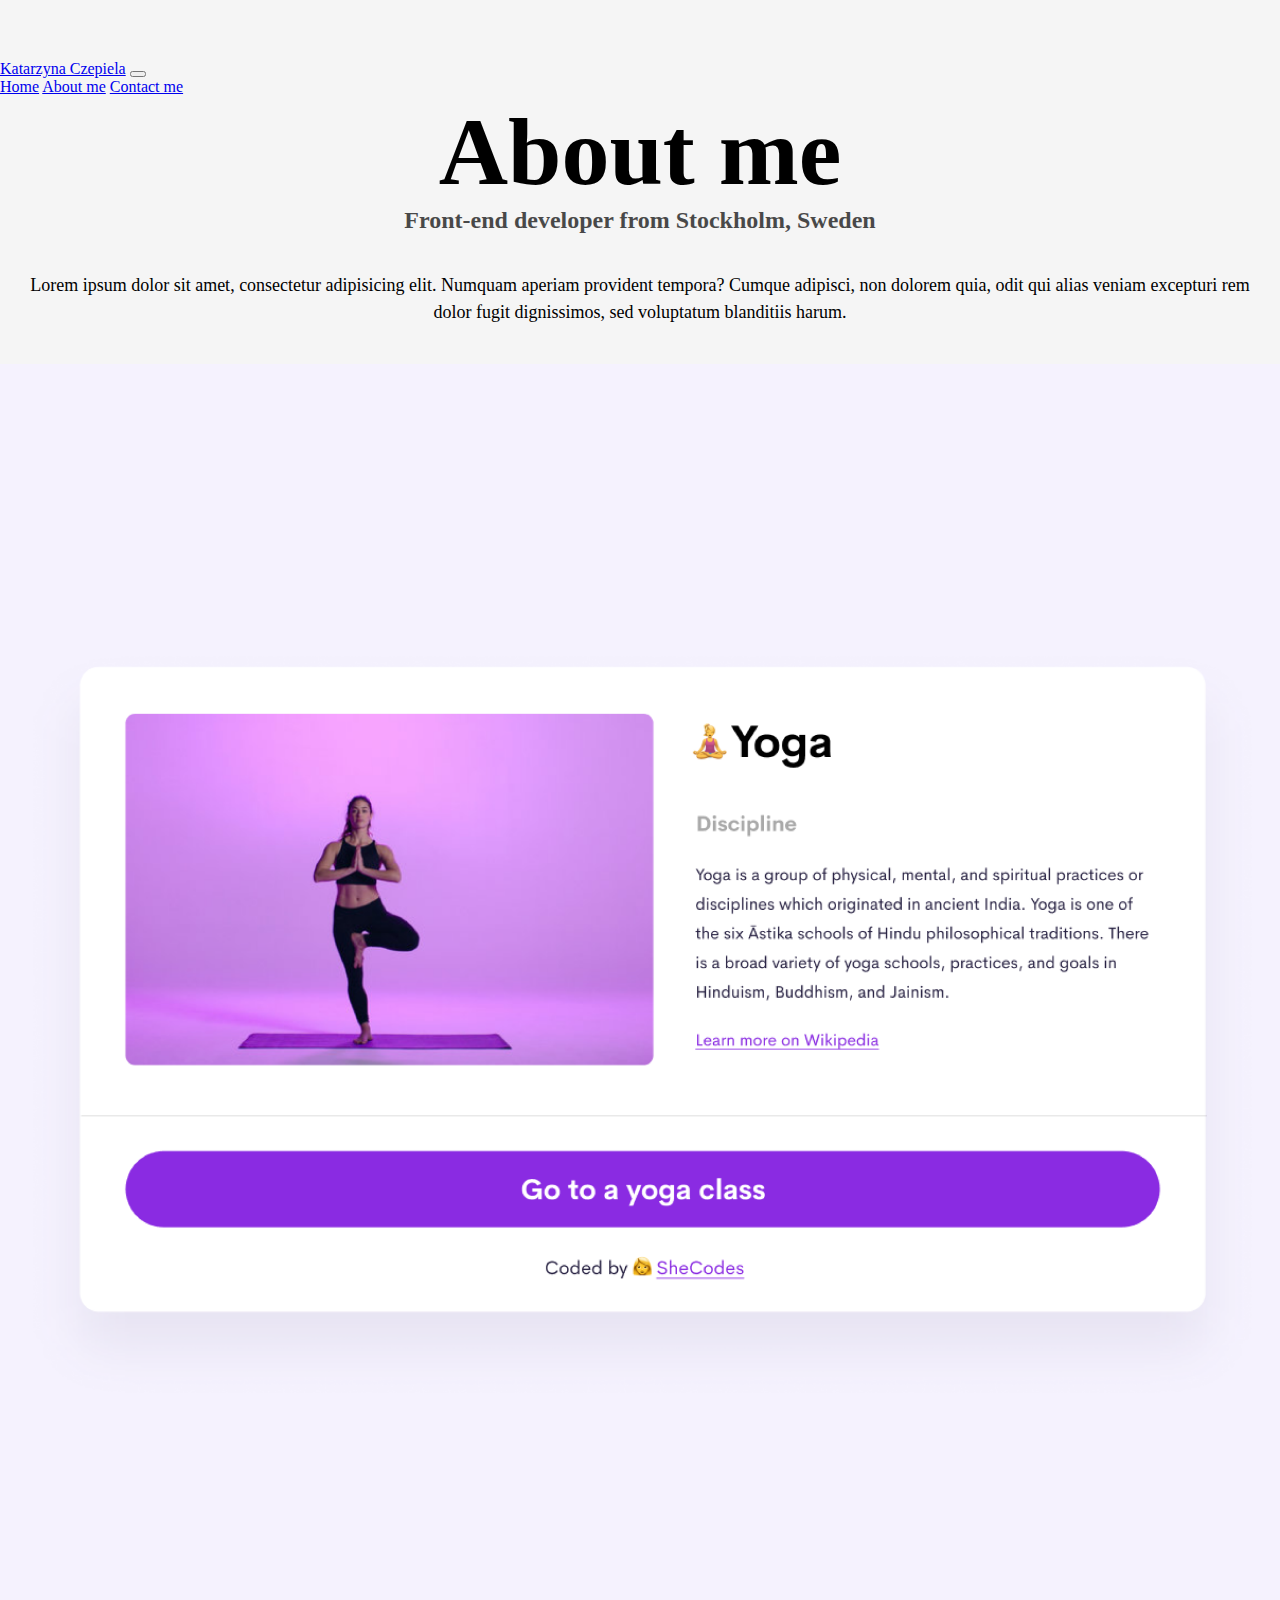
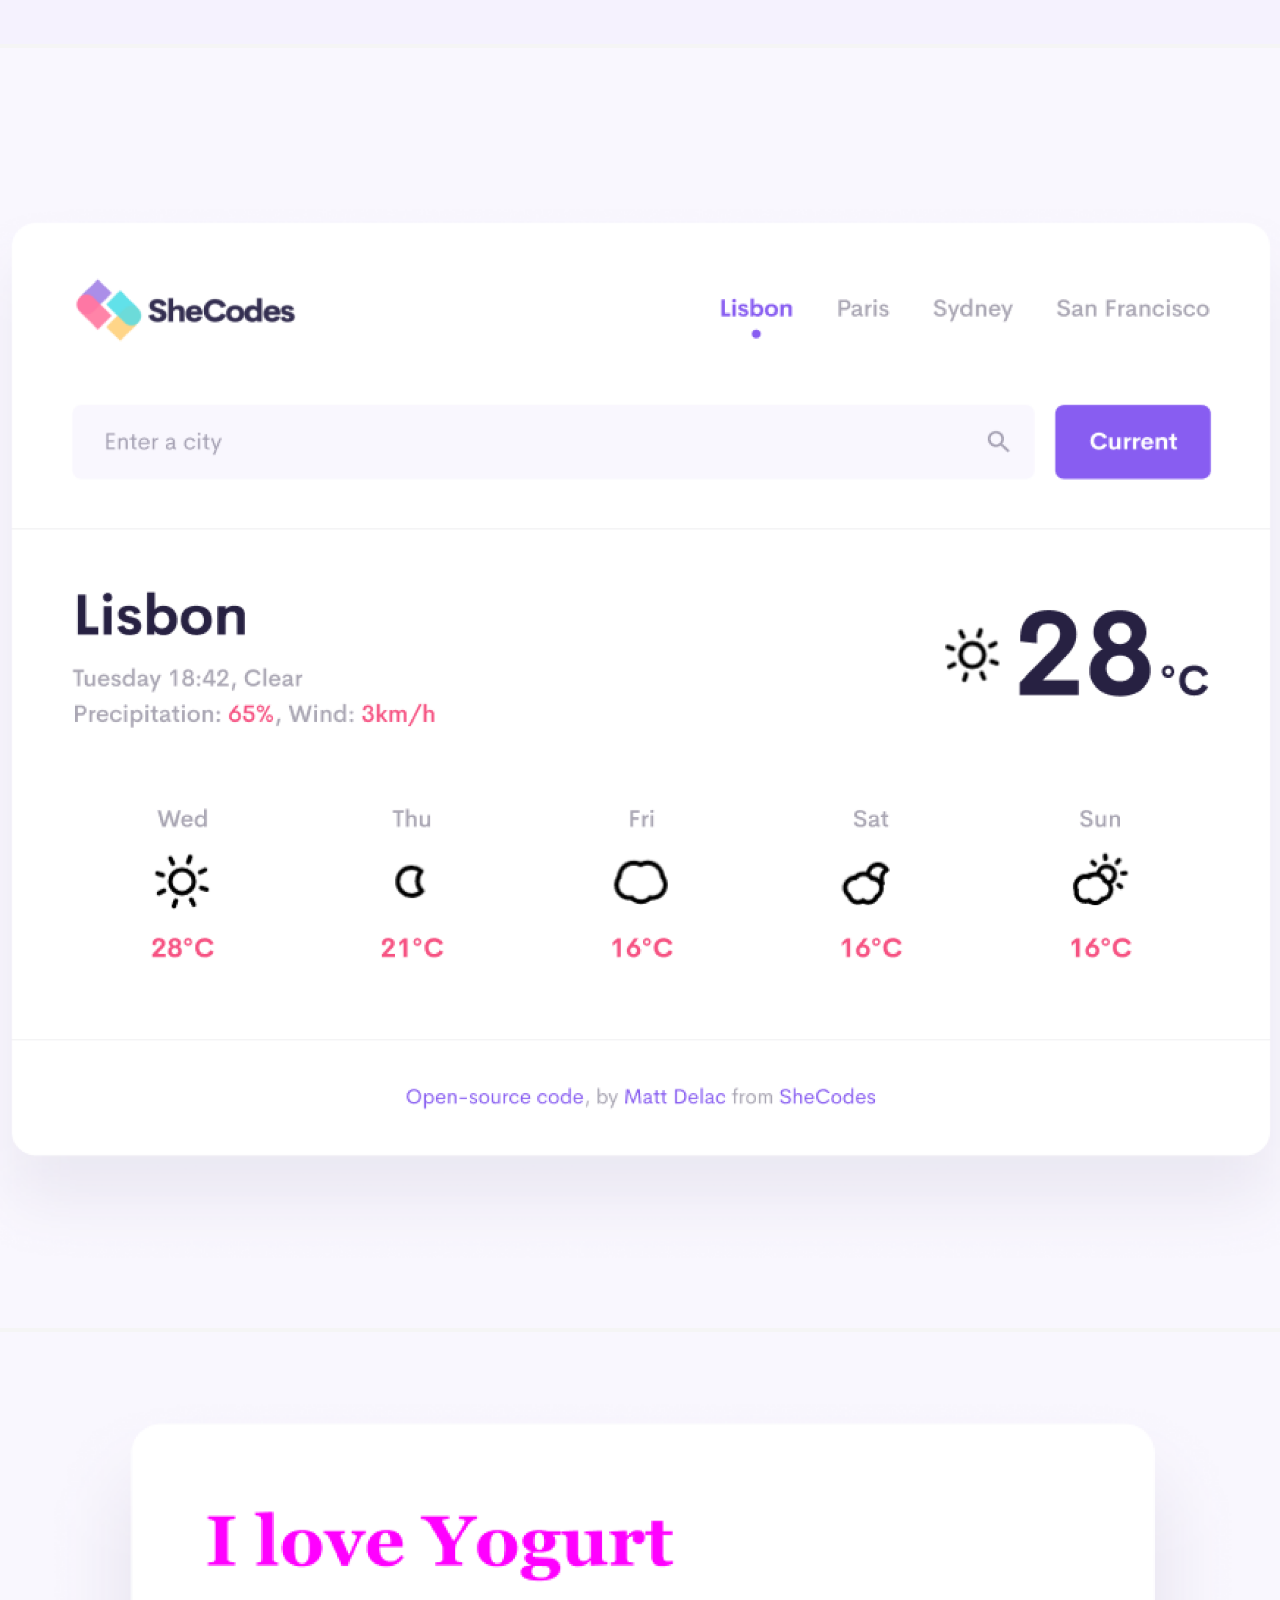
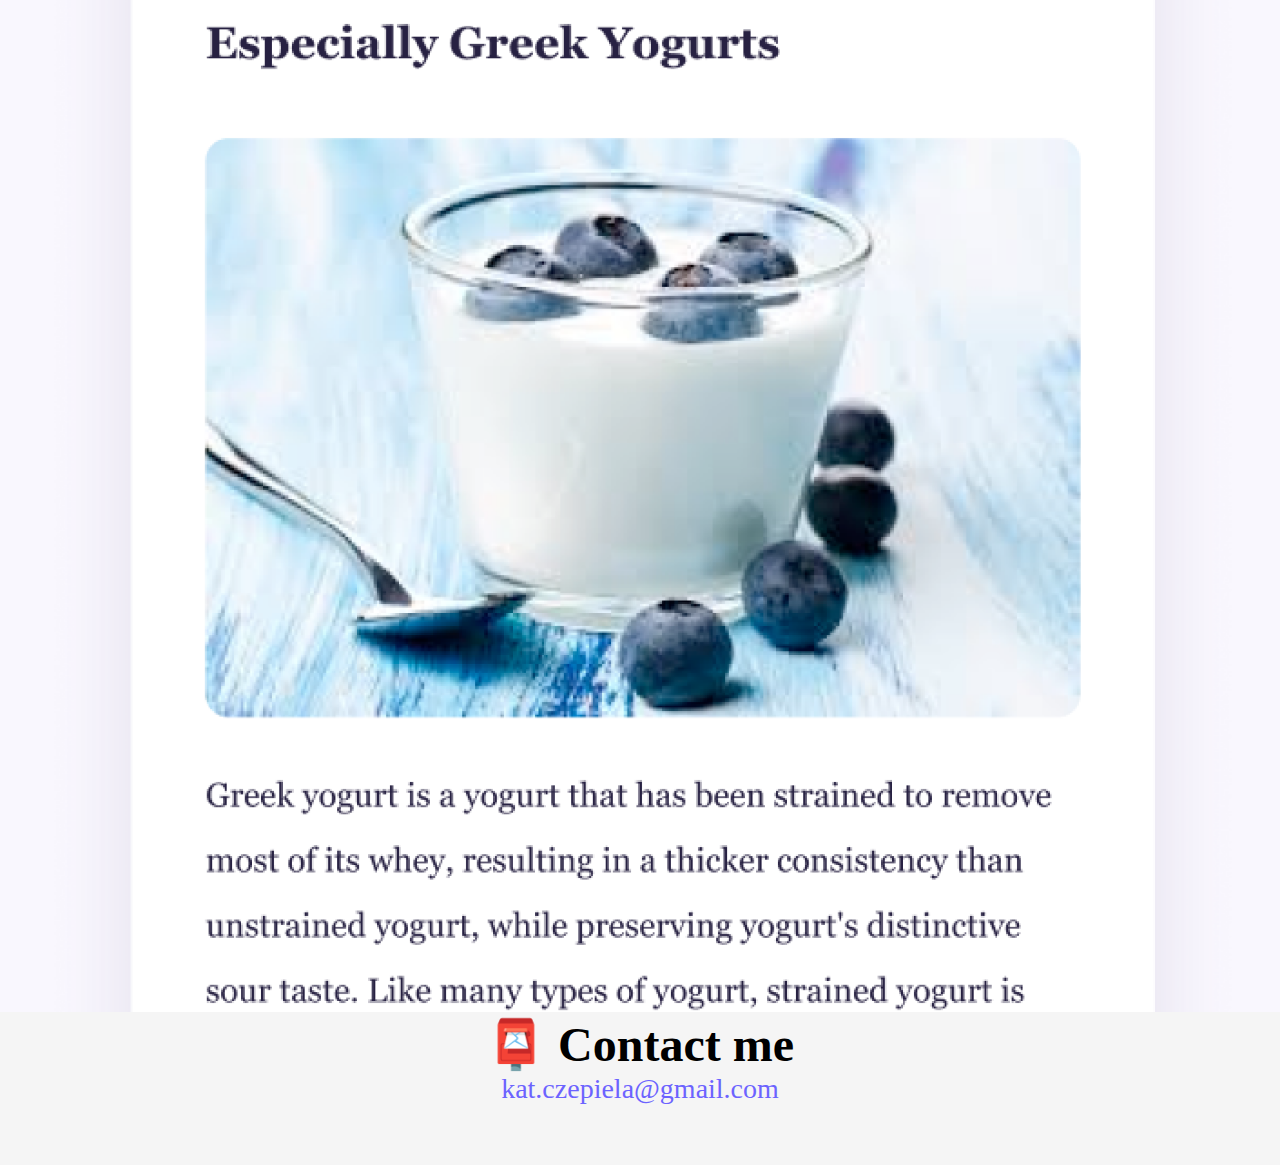
==== about.html @ 3416fa68 "Main structure" ====
<!DOCTYPE html>
<html lang="en">
  <head>
    <link
      href="https://cdn.jsdelivr.net/npm/bootstrap@5.1.3/dist/css/bootstrap.min.css"
      rel="stylesheet"
      integrity="sha384-1BmE4kWBq78iYhFldvKuhfTAU6auU8tT94WrHftjDbrCEXSU1oBoqyl2QvZ6jIW3"
      crossorigin="anonymous"
    />
    <script
      src="https://cdn.jsdelivr.net/npm/bootstrap@5.1.3/dist/js/bootstrap.bundle.min.js"
      integrity="sha384-ka7Sk0Gln4gmtz2MlQnikT1wXgYsOg+OMhuP+IlRH9sENBO0LRn5q+8nbTov4+1p"
      crossorigin="anonymous"
    ></script>
    <meta charset="UTF-8" />
    <meta http-equiv="X-UA-Compatible" content="IE=edge" />
    <meta name="viewport" content="width=device-width, initial-scale=1.0" />
    <link rel="stylesheet" href="style.css" />
    <title>About Katarzyna Czepiela</title>
  </head>
  <body>
    <nav class="navbar navbar-expand-lg navbar-light bg-light fixed-top">
      <div class="container-fluid">
        <a class="navbar-brand" href="/">Katarzyna Czepiela</a>
        <button
          class="navbar-toggler"
          type="button"
          data-bs-toggle="collapse"
          data-bs-target="#navbarNavAltMarkup"
          aria-controls="navbarNavAltMarkup"
          aria-expanded="false"
          aria-label="Toggle navigation"
        >
          <span class="navbar-toggler-icon"></span>
        </button>
        <div class="collapse navbar-collapse" id="navbarNavAltMarkup">
          <div class="navbar-nav">
            <a class="nav-link active" aria-current="page" href="/">Home</a>
            <a class="nav-link" href="/about.html">About me</a>
            <a class="nav-link" href="/about.html">Contact me</a>
          </div>
        </div>
      </div>
    </nav>
    <h1>About me</h1>
    <h3>Front-end developer from Stockholm, Sweden</h3>
    <p>
      Lorem ipsum dolor sit amet, consectetur adipisicing elit. Numquam aperiam
      provident tempora? Cumque adipisci, non dolorem quia, odit qui alias
      veniam excepturi rem dolor fugit dignissimos, sed voluptatum blanditiis
      harum.
    </p>
    <div class="container">
      <div class="row mb-3">
        <div class="col-sm-4">
          <img
            src="images/yoga.png"
            alt="yoga"
            class="img-fluid rounded bg-white p-3"
          />
        </div>
        <div class="col-sm-4">
          <img
            src="images/weather.png"
            alt="weather"
            class="img-fluid rounded bg-white p-3"
          />
        </div>
        <div class="col-sm-4">
          <img
            src="images/yogurt.png"
            alt="yogurt"
            class="img-fluid rounded bg-white p-3"
          />
        </div>
      </div>
    </div>
    <div id="contact">
      <h2>📮 Contact me</h2>
      <a href="mailto:kat.czepiela@gmail.com" class="email-link">
        kat.czepiela@gmail.com
      </a>
    </div>
  </body>
</html>
---- style.css ----
:root {
  --primary-color: #6c63ff;
  --secondary-color: #f5f5f5;
  --box-shadow: 0 5px 10px rgba(0, 0, 0, 0.3);
}

body {
  margin: 60px auto;
  max-width: 100%;
  background: var(--secondary-color);
}

h1,
h2,
h3 {
  text-align: center;
  margin: 0;
}

h1 {
  font-size: 96px;
}

h2 {
  font-size: 48px;
}

h3 {
  font-size: 24px;
  opacity: 0.7;
  color: black;
}

p {
  background: none;
  padding: 20px;
  border-radius: 4px;
  font-size: 18px;
  line-height: 1.5;
  text-align: center;
}
img {
  max-width: 100%;
}
.btn-primary {
  background: var(--primary-color);
}
.navigation-links {
  display: flex;
  margin-top: 40px;
  justify-content: center;
}

.navigation-links a {
  margin: 20px;
  border-radius: 4px;
  padding: 20px 15px;
  text-decoration: none;
  text-transform: capitalize;
}

.contact-link {
  background: var(--primary-color);
  box-shadow: var(--box-shadow);
  color: white;
}

.about-link {
  color: var(--primary-color);
  border: 1px solid var(--primary-color);
}

.homepage-link {
  color: var(--primary-color);
  text-align: center;
  display: block;
}

.about-paragraphs {
  display: flex;
  margin: 30px 0;
}

.about-paragraphs p {
  margin: 10px;
}

.email-link {
  display: flex;
  justify-content: center;
  color: var(--primary-color);
  font-size: 28px;
  text-decoration: none;
}

.email-link:hover {
  text-decoration: underline;
}

@media (max-width: 420px) {
  h1 {
    font-size: 30px;
  }
  h3 {
    font-size: 20px;
  }
  h2 {
    font-size: 25px;
  }
  p {
    font-size: 12px;
  }
  .btn {
    padding: 8px !important;
    display: block !important;
  }
  img {
    max-width: fit-content;
  }
}
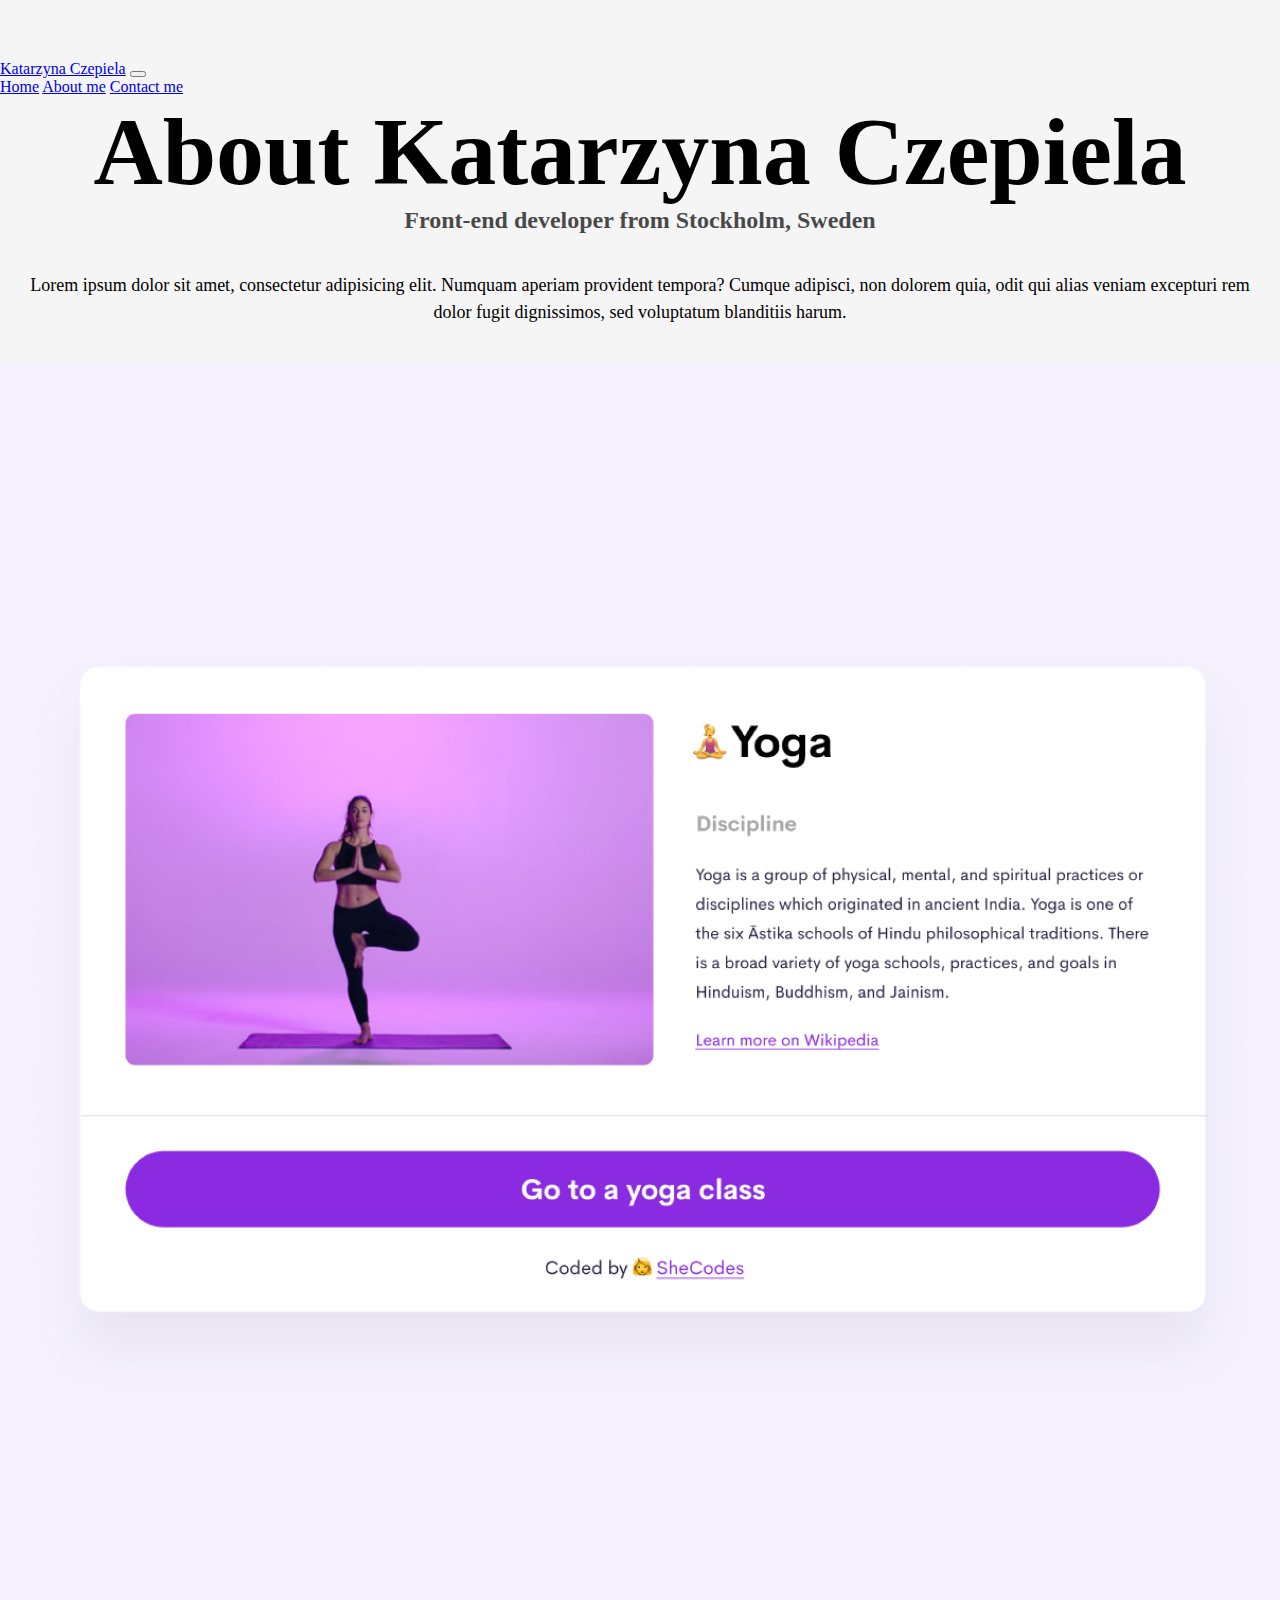
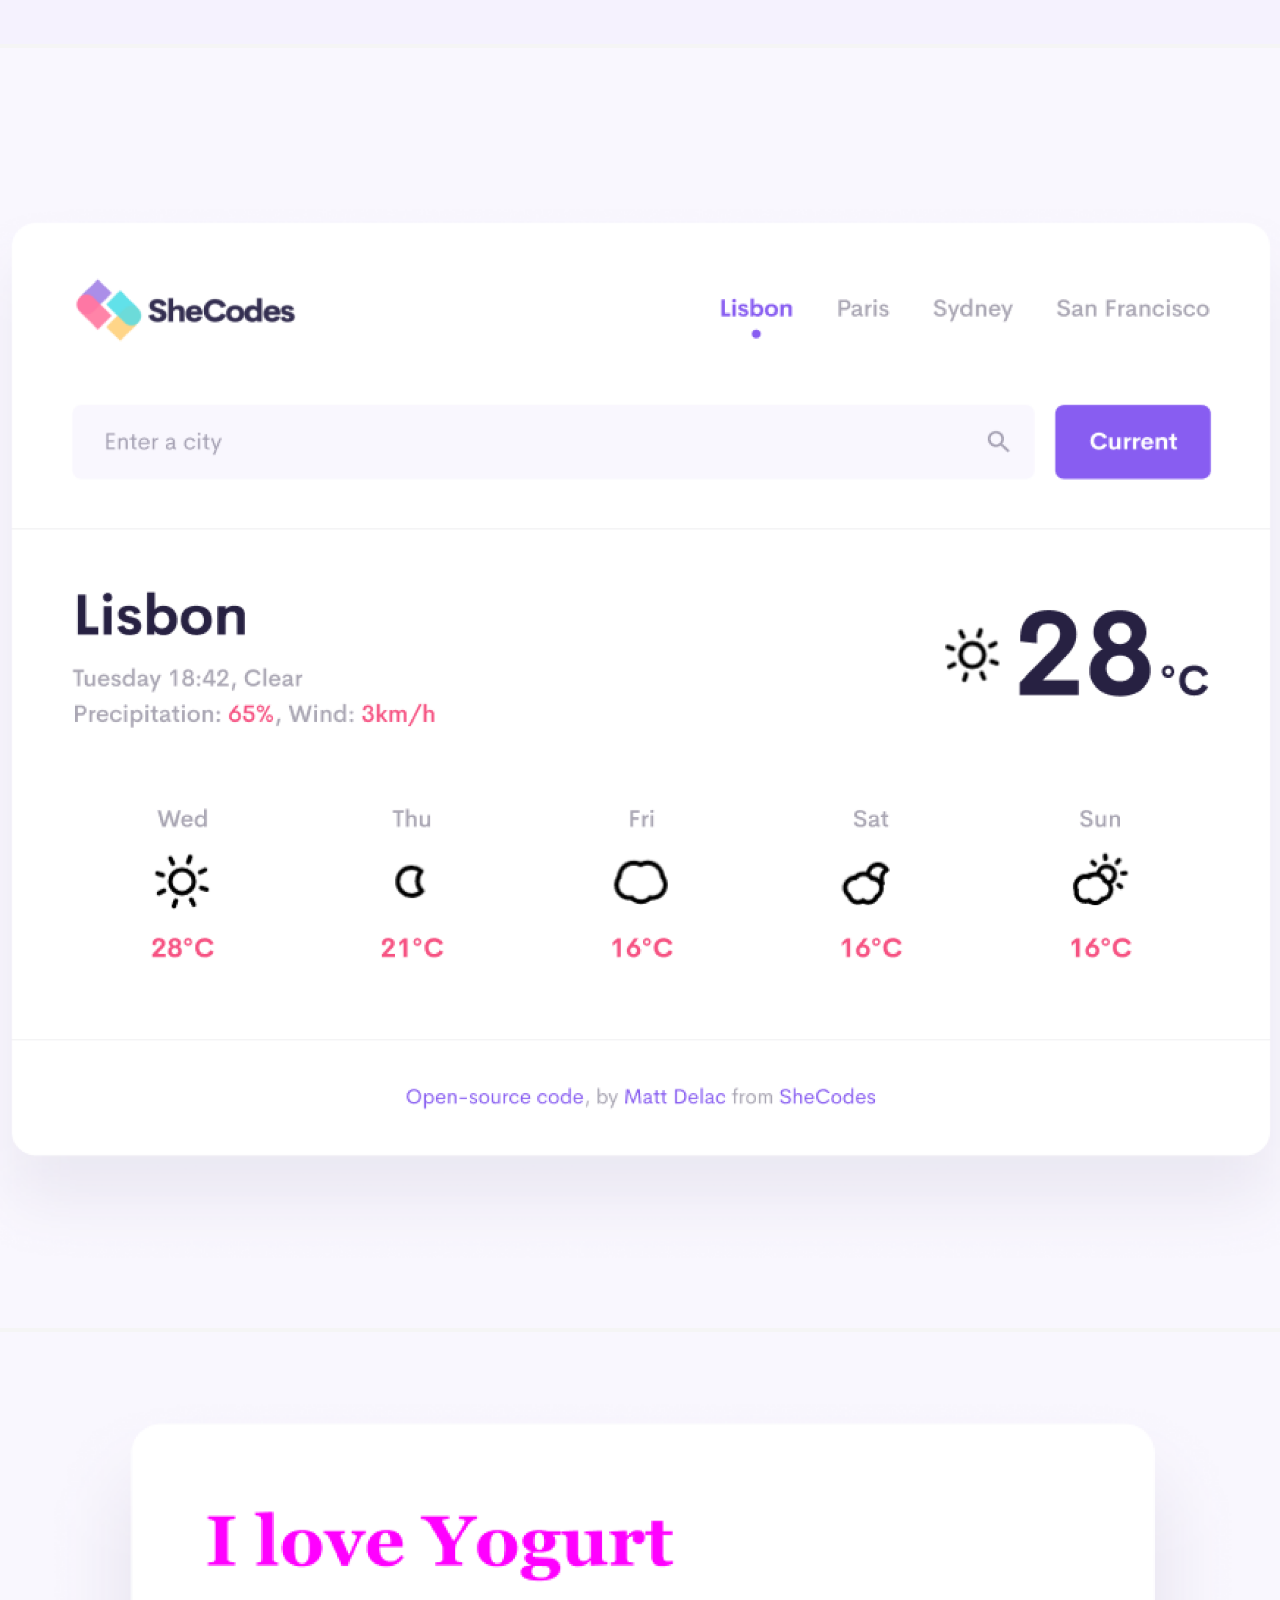
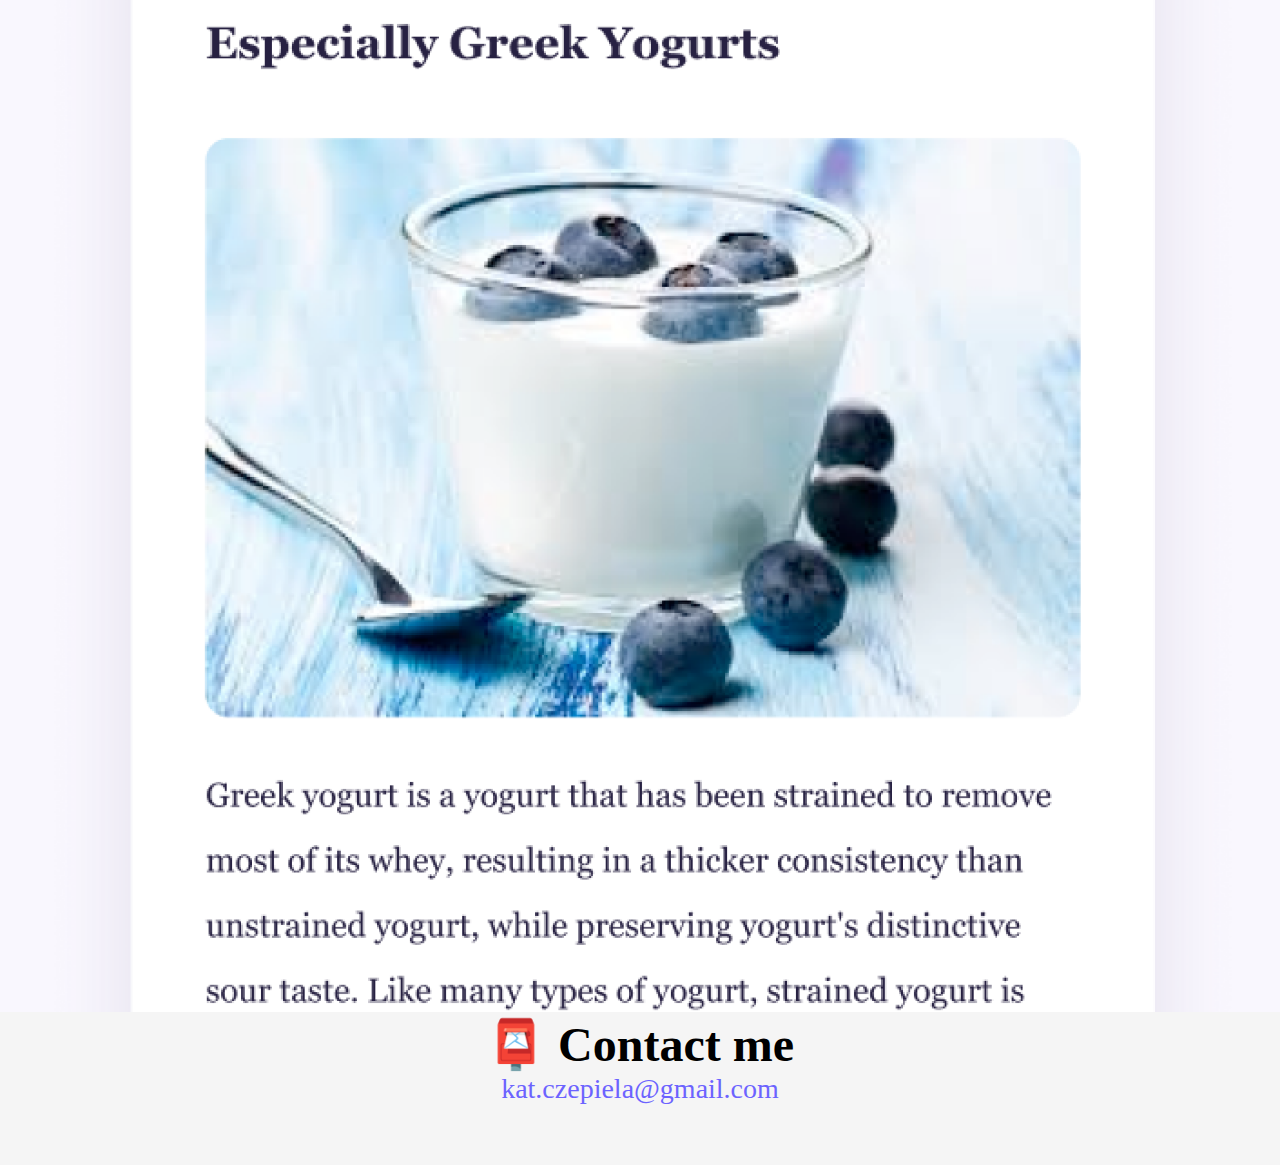
==== commit 7ff58272: "SEO friendly version" ====
--- a/about.html
+++ b/about.html
@@ -15,6 +15,7 @@
     <meta charset="UTF-8" />
     <meta http-equiv="X-UA-Compatible" content="IE=edge" />
     <meta name="viewport" content="width=device-width, initial-scale=1.0" />
+     <meta name="description"  content="Katarzyna Czepiela portfolio webpage. Front-end developer" />
     <link rel="stylesheet" href="style.css" />
     <title>About Katarzyna Czepiela</title>
   </head>
@@ -42,7 +43,7 @@
         </div>
       </div>
     </nav>
-    <h1>About me</h1>
+    <h1>About Katarzyna Czepiela</h1>
     <h3>Front-end developer from Stockholm, Sweden</h3>
     <p>
       Lorem ipsum dolor sit amet, consectetur adipisicing elit. Numquam aperiam
@@ -55,21 +56,21 @@
         <div class="col-sm-4">
           <img
             src="images/yoga.png"
-            alt="yoga"
+            alt="Yoga webpage project"
             class="img-fluid rounded bg-white p-3"
           />
         </div>
         <div class="col-sm-4">
           <img
             src="images/weather.png"
-            alt="weather"
+            alt="weather app project"
             class="img-fluid rounded bg-white p-3"
           />
         </div>
         <div class="col-sm-4">
           <img
             src="images/yogurt.png"
-            alt="yogurt"
+            alt="yogurt webpage project"
             class="img-fluid rounded bg-white p-3"
           />
         </div>
